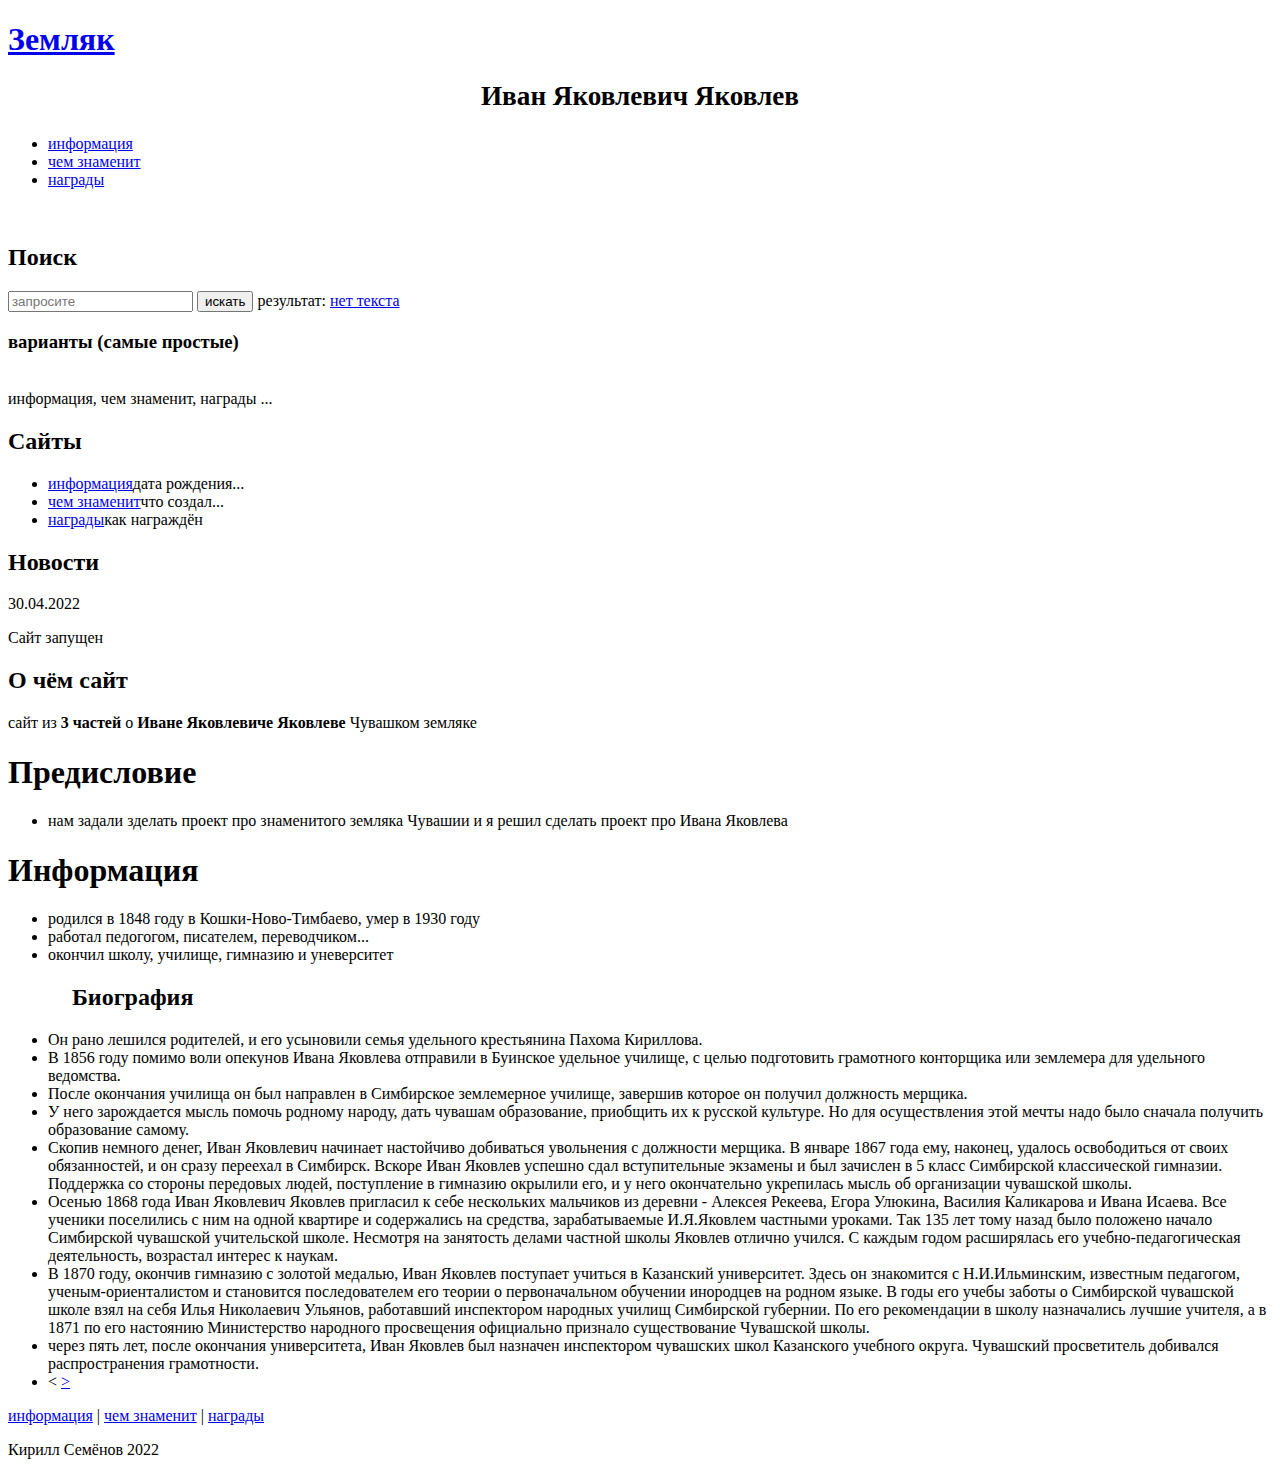
==== index.html @ 899ead4e "Add files via upload" ====
<!DOCTYPE html>
<html>
<head>
	<meta charset="utf-8">
	<title>Иван Яковлевич Яковлев</title>
	<meta name="desciption" content="земляки" />
	<meta name="keywords" content="земляки" />
	<link rel="stylesheet" href="https://drive.google.com/file/d/13cvvg9WFtT1do6S_IoL0Y3ttVMCgdTB8/view?usp=sharing">
	<script src="script.js"></script>
</head>
<body>
	<div class="main">
		<div class="header">
			<div class="logo">
				<div class="logo_text">
					<h1><a href="#">Земляк</a></h1>
					<h2 align="center" style="font-size: 1.7em;">Иван Яковлевич Яковлев</h2>
				</div>
			</div>
			<div class="manubar">
				<ul class="manu">
					<li class="selected"><a href="#">информация</a></li>
					<li><a href="чем знаменит.html">чем знаменит</a></li>
					<li><a href="награды.html">награды</a></li>
					<br>
					<br>
				</ul>
			</div>
		</div>
		<div class="site_content">
			<div class="sitebar">
				<div class="sidebar" title="введите запрос или нажмите на ссылку">
					<h2>Поиск</h2>
					<form method="post" action="#" id="search">
						<input type="search" class="poisk" name="search_field" placeholder="запросите" id="q" />
						<input type="button" class="btn" value="искать" onclick="h();" />
						результат: <a href="#" id="a">нет текста</a>
						<br>
						<h3 id="вар">варианты (самые простые)</h3>
						<br>
						<a onclick="b=this.innerHTML; q();">информация</a>, 
						<a onclick="b=this.innerHTML; w();">чем знаменит</a>, 
						<a onclick="b=this.innerHTML; e();">награды</a><span id="pfg"></span>
						<span id="m"><a onclick="r();" class="td">...</a></span>
						<span id="m_txt"><a onclick="b=this.innerHTML; q();">когда родился</a>, <a onclick="b=this.innerHTML; q();">когда умер</a>, <a onclick="b=this.innerHTML; q();">где родился</a>, <a onclick="b=this.innerHTML; q();">кем работал</a>, <a onclick="b=this.innerHTML; q();">что окончил</a>, <a onclick="b=this.innerHTML; q();">биография</a>, <a onclick="b=this.innerHTML; w();">что внёс</a>, <a onclick="b=this.innerHTML; w();">что создал</a>, <a onclick="b=this.innerHTML; e();">какие получил ордена</a>, <a onclick="b=this.innerHTML; e();">какие получил медали</a>, <a onclick="b=this.innerHTML; e();">какое получил звание</a></span>
						<script>n();</script>
					</form>
				</div>
				<div class="sidebar">
					<h2>Сайты</h2>
					<ul>
						<li class="selected"><a href="#">информация</a><span class="rating_sidebar">дата рождения...</span></li>
						<li class="selected"><a href="чем знаменит.html">чем знаменит</a><span class="rating_sidebar">что создал...</span></li>
						<li class="selected"><a href="награды.html">награды</a><span class="rating_sidebar">как награждён</span></li>
					</ul>
				</div>
				<div class="sidebar">
					<h2>Новости</h2>
					<span>30.04.2022</span>
					<p>Сайт запущен</p>
				</div>
				<div class="sidebar">
					<h2>О чём сайт</h2>
					<span>сайт из <b title="информация, чем знаменит, награды">3 частей</b> о <b title="выдающейся земляк Чувашии">Иване Яковлевиче Яковлеве</b> Чувашком земляке</span>
				</div>
			</div>
			<div class="content">
				<div class="before">
				<h1>Предисловие</h1>
				<ul>
					<li>нам задали зделать проект про <span class="b">знаменитого земляка Чувашии </span>и я решил сделать проект про <span class="b">Ивана Яковлева</span></li>
				</ul>
				</div>
				<h1 id="doc">Информация</h1>
				<ul>
					<li>родился <span class="b">в 1848 году в Кошки-Ново-Тимбаево</span>, умер <span class="b">в 1930 году</span></li>
					<li>работал <span class="b">педогогом, писателем, переводчиком...</span></li>
					<li>окончил <span class="b">школу, училище, гимназию и уневерситет</span></li>
					<div class="biography">
					<h2 style="margin-left: 1em;">Биография</h2>
					<li>Он рано <span class="b">лешился родителей, </span>и его <span class="b">усыновили семья</span> удельного крестьянина Пахома Кириллова.</li>
					<li>В 1856 году помимо воли опекунов <span class="b">Ивана Яковлева отправили в Буинское удельное училище</span>, с целью подготовить <span class="тире">грамотного конторщика </span>или <span class="b">землемера для удельного ведомства</span>.</li>
					<li>После окончания училища он <span class="b">был направлен в Симбирское землемерное училище, </span>завершив которое он <span class="тире">получил должность мерщика</span>.</li>
					<li>У него зарождается мысль помочь родному народу, дать чувашам образование, приобщить их к русской культуре. Но для осуществления этой мечты надо было сначала получить образование самому.</li>
					<li>Скопив немного денег, Иван Яковлевич начинает настойчиво <span class="b">добиваться увольнения </span>с должности мерщика. В январе 1867 года ему, наконец, удалось <span class="b">освободиться от своих обязанностей</span>, и он сразу <span class="b">переехал в Симбирск</span>. Вскоре Иван Яковлев <span class="b">успешно сдал вступительные экзамены и был зачислен в 5 класс Симбирской классической гимназии</span>. Поддержка со стороны передовых людей, поступление в гимназию окрылили его, и у него окончательно <span class="b">укрепилась мысль об организации чувашской школы</span>.</li>
					<li>Осенью 1868 года Иван Яковлевич Яковлев <span class="b">пригласил к себе нескольких мальчиков</span> из деревни - Алексея Рекеева, Егора Улюкина, Василия Каликарова и Ивана Исаева. Все ученики поселились с ним на одной квартире и содержались на средства, зарабатываемые И.Я.Яковлем частными уроками. Так 135 лет тому назад было <span class="b">положено начало Симбирской чувашской учительской школе</span>. Несмотря на занятость делами частной школы <span class="b">Яковлев отлично учился</span>. С каждым годом <span class="b">расширялась его учебно-педагогическая деятельность, возрастал интерес к наукам</span>.</li>
					<li>В 1870 году, окончив гимназию с золотой медалью, Иван Яковлев <span class="b">поступает учиться в Казанский университет</span>. <span class="b">Здесь он знакомится с Н.И.Ильминским</span>, известным педагогом, ученым-ориенталистом и становится <span class="b">последователем его теории о первоначальном обучении инородцев на родном языке</span>. В годы его учебы <span class="b">заботы о Симбирской чувашской школе взял на себя Илья Николаевич Ульянов</span>, работавший инспектором народных училищ Симбирской губернии. <span class="b">По его рекомендации в школу назначались лучшие учителя</span>, а в 1871 по его настоянию Министерство народного просвещения <span class="b">официально признало существование Чувашской школы</span>.</li>
					<li>через пять лет, после окончания университета, Иван Яковлев был <span class="b">назначен инспектором чувашских школ Казанского учебного округа</span>. Чувашский просветитель добивался распространения грамотности<span class="b">.</li>
					<div class="perexod"><li><a class="not_perexod"><</a> <a href="чем знаменит.html">></a></li></div>
					</div>
				</ul>
			</div>
		</div>
			<div class="footer">
				<p>
					<a href="#">информация</a> |
					<a href="чем знаменит.html">чем знаменит</a> |
					<a href="награды.html">награды</a>
				</p>
				<p>Кирилл Семёнов 2022</p>
			</div>
		</div>
	</div>
</body>
</html>
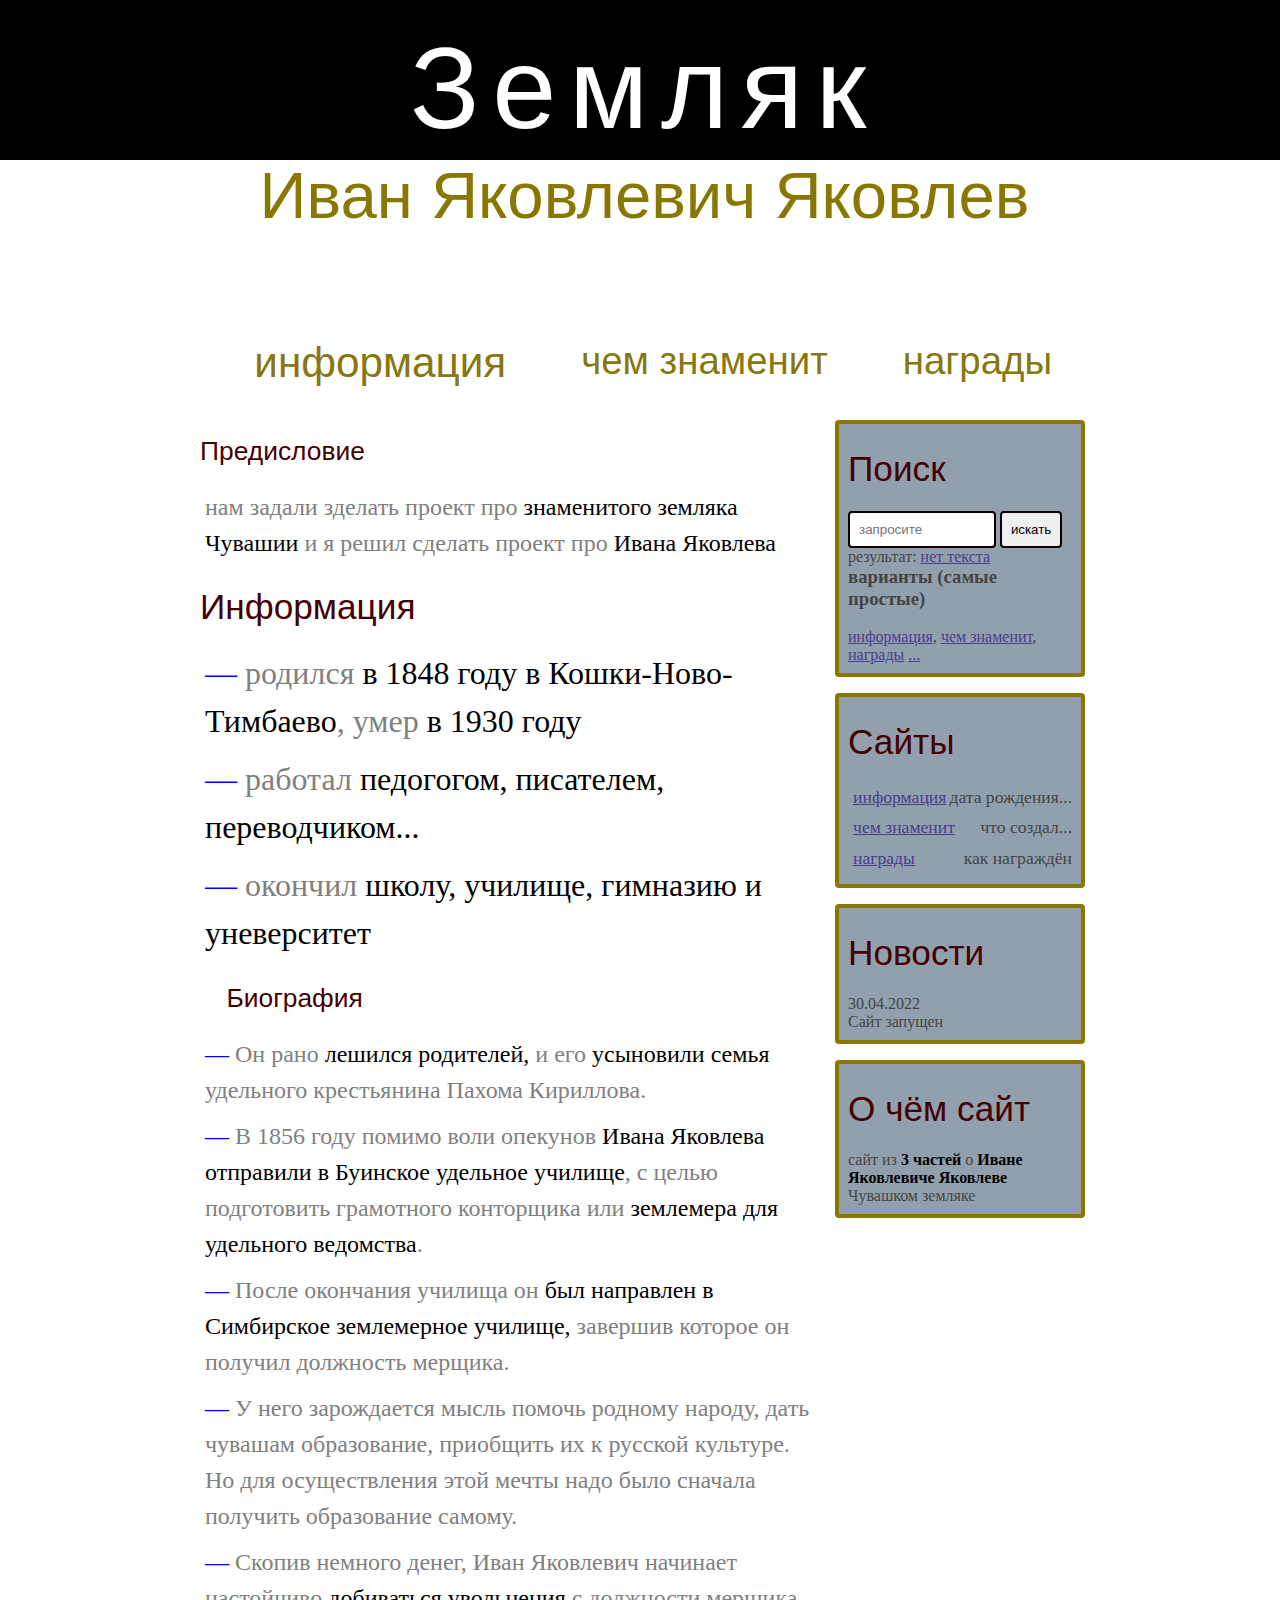
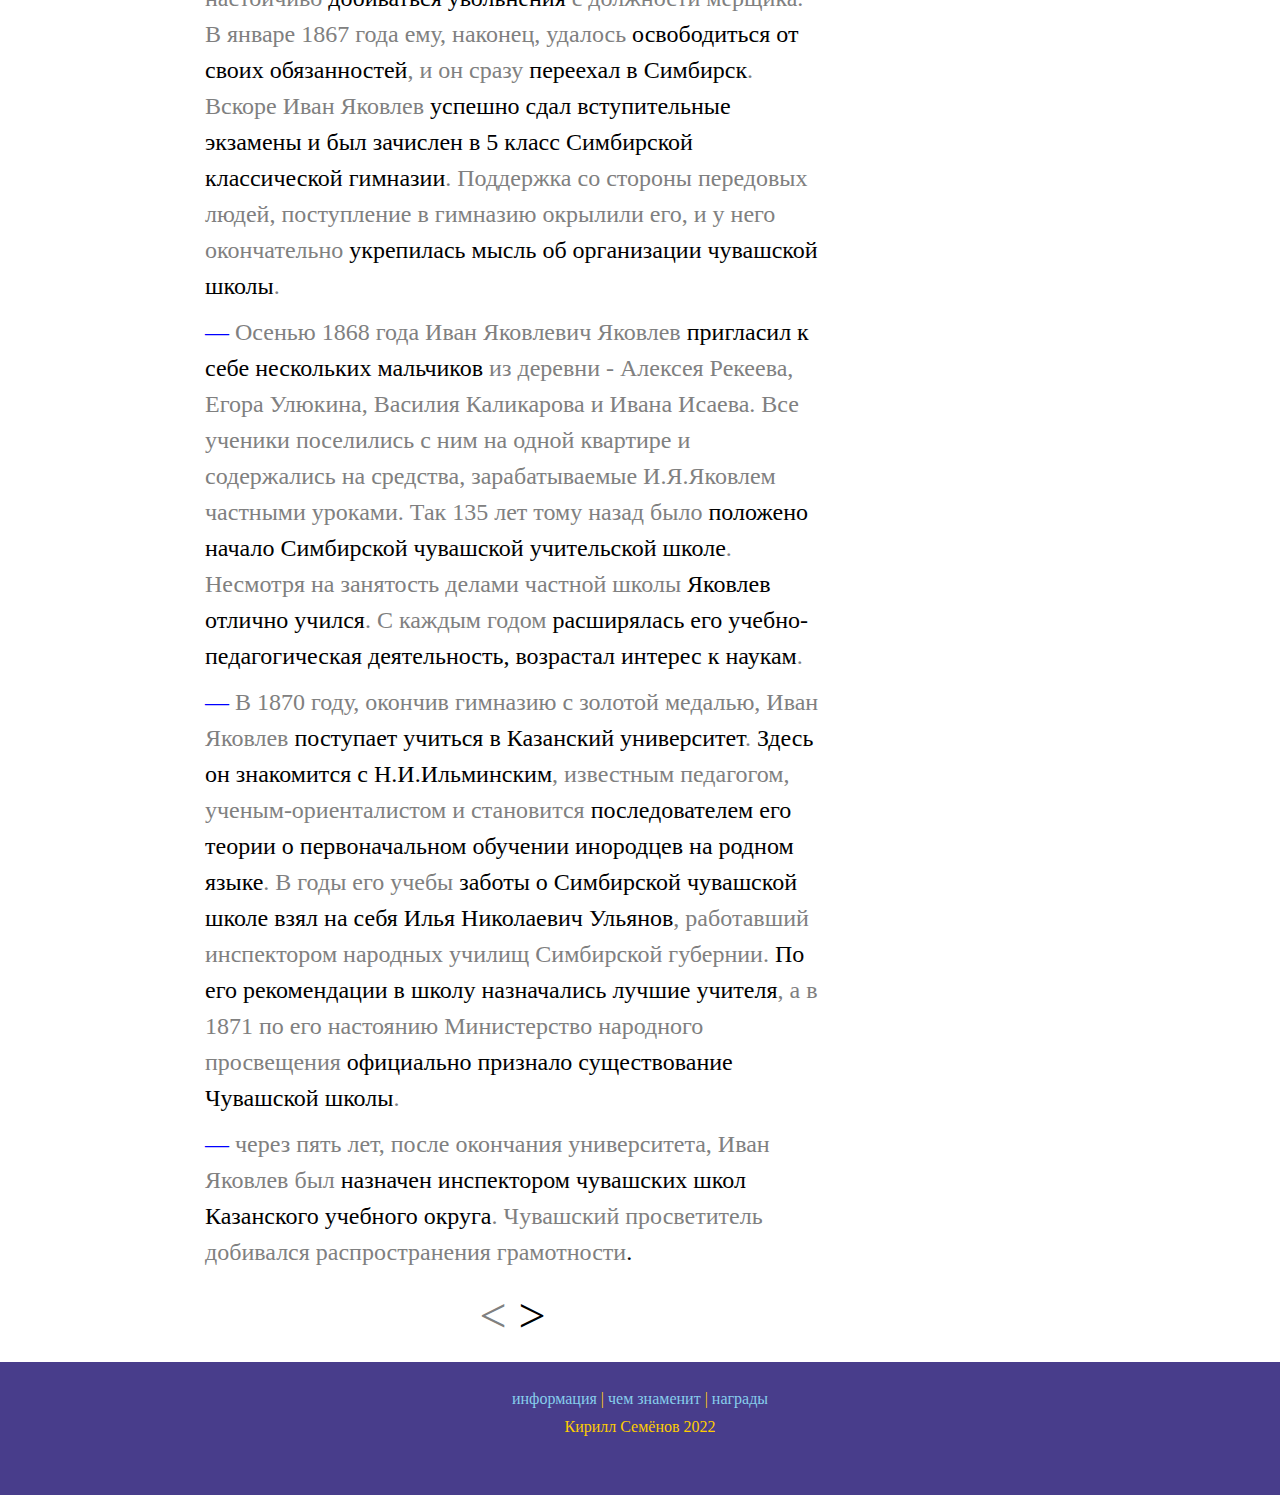
==== commit 662ec7e5: "Update index.html" ====
--- a/index.html
+++ b/index.html
@@ -5,7 +5,7 @@
 	<title>Иван Яковлевич Яковлев</title>
 	<meta name="desciption" content="земляки" />
 	<meta name="keywords" content="земляки" />
-	<link rel="stylesheet" href="https://drive.google.com/file/d/13cvvg9WFtT1do6S_IoL0Y3ttVMCgdTB8/view?usp=sharing">
+	<link rel="stylesheet" href="style.css">
 	<script src="script.js"></script>
 </head>
 <body>
@@ -102,4 +102,4 @@
 		</div>
 	</div>
 </body>
-</html>+</html>
--- a/style.css
+++ b/style.css
@@ -0,0 +1,334 @@
+*{
+	margin: 0;
+	padding: 0;
+	cursor: default;
+}
+body{
+	font-size: 1em;
+	background-color: #fff;
+	color: #555;
+}
+input[type="text"],input[type="password"],input[type="search"]{
+	color: #100;
+	width: 66%;
+	padding: 9px;
+}
+input, textarea{
+	outline: none;
+	border: none;
+	border: solid 2px #100;
+}
+h1, h2{
+	font: normal 220% 'century gothic', arial;
+	margin: 0 0 16px 0;
+	padding:16px 0 6px 0;
+	color: #400;
+}
+ul{
+	margin: 2px 0 22px 17;
+}
+ul li{
+	margin: 0 0 6px 0;
+	padding: 0 0 4px 5px;
+	line-height: 1.5em;
+}
+.header{
+	background-color: black;
+	height: 160px;
+	font-size: 2.4em;
+	margin-left: 0px;
+	margin-right: 0px;
+	min-width: 1100px;
+	text-align: center;
+}
+a:hover{
+	outline: none;
+	text-decoration: none;
+	color: green;
+	cursor: pointer;
+}
+.main,.logo,.manubar,.site_content,.footer{
+	margin-left: auto;
+	margin-right: auto;
+}
+.logo{
+	width: 820px;
+	padding-bottom: 99px;
+}
+.logo h1,.logo h2{
+	font: normal 300% 'century gothic',arial,sans-serif;
+	margin: 0 0 0 9px;
+}
+.logo_text h1, .logo_text h1 a, .logo_text h1 a:hover{
+	padding: 22px 0 0 0;
+	color: #fff;
+	letter-spacing: 0.11em;
+	text-decoration: none;
+}
+.logo_text h2{
+	font-size: 3.5em;
+	padding: 4px 0 0 0;
+	color: #870;
+}
+.manubar{
+	width: 900px;
+	height: 46px;
+}
+ul.manu{
+	float: right;
+}
+ul.manu li{
+	float: left;
+	padding: 0 0 0 9px;
+	list-style: none;
+	margin: 1px 2px 0 0;
+}
+ul.manu li a{
+	font: normal 100% 'trebucher ms',sans-serif;
+	display: block;
+	height: 29px;
+	padding: 6px 36px 5px 28px;
+	color: #871;
+	text-decoration: none;
+}
+hr{
+	border: solid 3px #f3f3f3;
+}
+.site_content{
+	width: 890px;
+	overflow: hidden;
+	margin: 20px auto 0 auto;
+	background-color: white;
+}
+.sitebar{
+	float: right;
+	width: 224px;
+}
+.sidebar{
+	float: right;
+	width: 224px;
+	padding: 4%;
+	margin: 0 0 16px 0;
+	border: solid 4px #870;
+	border-radius: 4px;
+	background-color: #789c;
+}
+.btn{
+	padding: 9px;
+	background-color: fff;
+}
+input{
+	border-radius: 4px;
+	cursor: pointer;
+}
+.sidebar{
+	color: #444;
+}
+.lables_passred_text{
+	float-size: 0.7em;
+	margin-top: 9%;
+	margin-left: 4%;
+}
+.sidebar ul{
+	margin: 0;
+}
+.sidebar ul li{
+	list-style-type: none;
+	margin: 0;
+}
+.sidebar .rating_sidebar{
+	float: right;
+}
+.content{
+	text-align: left;
+	width: 620px;
+	padding: 0 0 0 5px;
+	float: left;
+}
+.content a{
+	text-decoration: none;
+}
+.posts, .posts_content{
+	font-size: 1em;
+}
+.info_film_page{
+	margin-top: 2%;
+	margin-bottom: 4%;
+}
+.info_film_page .label{
+	font-size: 1.2em;
+}
+.info_film_page .value{
+	font-size: 1.2em;
+	color: #00FF00;
+	margin-right: 2%;
+}
+.description_film{
+	margin-bottom: 15%;
+}
+.description_film img{
+	border-radius: 5px;
+	border: solid 5px #dad5d7;
+	width: 8em;
+	height: 12em;
+}
+.revievs{
+	margin-bottom: 4%;
+	font-size: 0.75em;
+}
+.reviev_name{
+	background-color: #7268ad;
+	color: white;
+	padding: 1%;
+	border-top-left-radius: 5px;
+	border-top-right-radius: 5px;
+}
+.reviev_text{
+	padding-top: 2%;
+	padding-bottom: 2%;
+	padding-left: 2%;
+}
+.send{
+	margin-bottom: 4%;
+	margin-top: 5%;
+}
+.send input[type="text"], textarea{
+	border: solid 1px #00ff00;
+	margin-bottom: 1%;
+}
+.send input[type="text"]{
+	width: 95%;
+}
+.send textarea{
+	width: 600px;
+	height: 400px;
+	color: darkcyan;
+}
+.send input[type="submit"]{
+	background-color: #00ff00;
+	padding: 3%;
+	color: fff;
+	border-radius: 5%;
+}
+.footer{
+	width: 100%;
+	height: 100px;
+	padding: 28px 0 5px 0;
+	text-align: center;
+	background-color: darkslateblue;
+	color: #ffcc00;
+	margin-left: 0px;
+	margin-right: 0px;
+	min-width: 900px;
+}
+.footer a{
+	color: skyblue;
+	text-decoration: none;
+}
+.footer a:hover{
+	color: #ffffff;
+	text-decoration: none;
+}
+.footer p{
+	padding: 0 0 10px 0;
+}
+q::before {
+  	content: "«";
+  	color: blue;
+  	font-size: 40px;
+}
+q::after {
+  	content: "»";
+  	color: red;
+  	font-size: 40px;
+}
+q{
+	font-size: 40px;
+}
+.content li::before{
+	content: "— ";
+	color: blue;
+}
+.content li{
+	color: gray;
+}
+.content li{
+	font-size: 2em;
+}
+.b{
+	color: black;
+}
+a:active{
+	color: #003399;
+}
+.footer a:active{
+	color: black;
+}
+b{
+	color: black;
+}
+.poisk:hover{
+	background-color: #e6e6e6;
+}
+.td{
+	text-decoration: underline;
+}
+.biography, .before{
+	font-size: 0.75em;
+}
+.selected{
+	font-size: 1.1em;
+}
+.before li:before, .perexod li:before{
+	content: none;
+}
+.sidebar a{
+	color: darkslateblue;
+	text-decoration: underline;
+}
+.sidebar a:hover{
+	color: green;
+}
+.sidebar a:active{
+	color: blue;
+}
+.perexod{
+	text-align: center;
+	text-decoration: none;
+	font-size: 2em;
+}
+.perexod a{
+	color: black;
+}
+.perexod a:hover{
+	color: black;
+}
+.perexod a:active{
+	color: black;
+}
+.perexod .not_perexod{
+	color: gray;
+}
+.perexod .not_perexod:hover{
+	color: gray;
+}
+.perexod .not_perexod:active{
+	color: gray;
+}
+body::-webkit-scrollbar {
+  	width: 20px;
+}
+body::-webkit-scrollbar-track {
+  	background: #c1c1c1;
+  	border-radius: 10px;
+}
+body::-webkit-scrollbar-thumb {
+  	background-color: #ffcc00;
+  	border-radius: 10px;
+}
+body::-webkit-scrollbar-thumb:hover {
+  	background-color: yellow;
+}
+body::-webkit-scrollbar-thumb:active {
+  	background-color: skyblue;
+}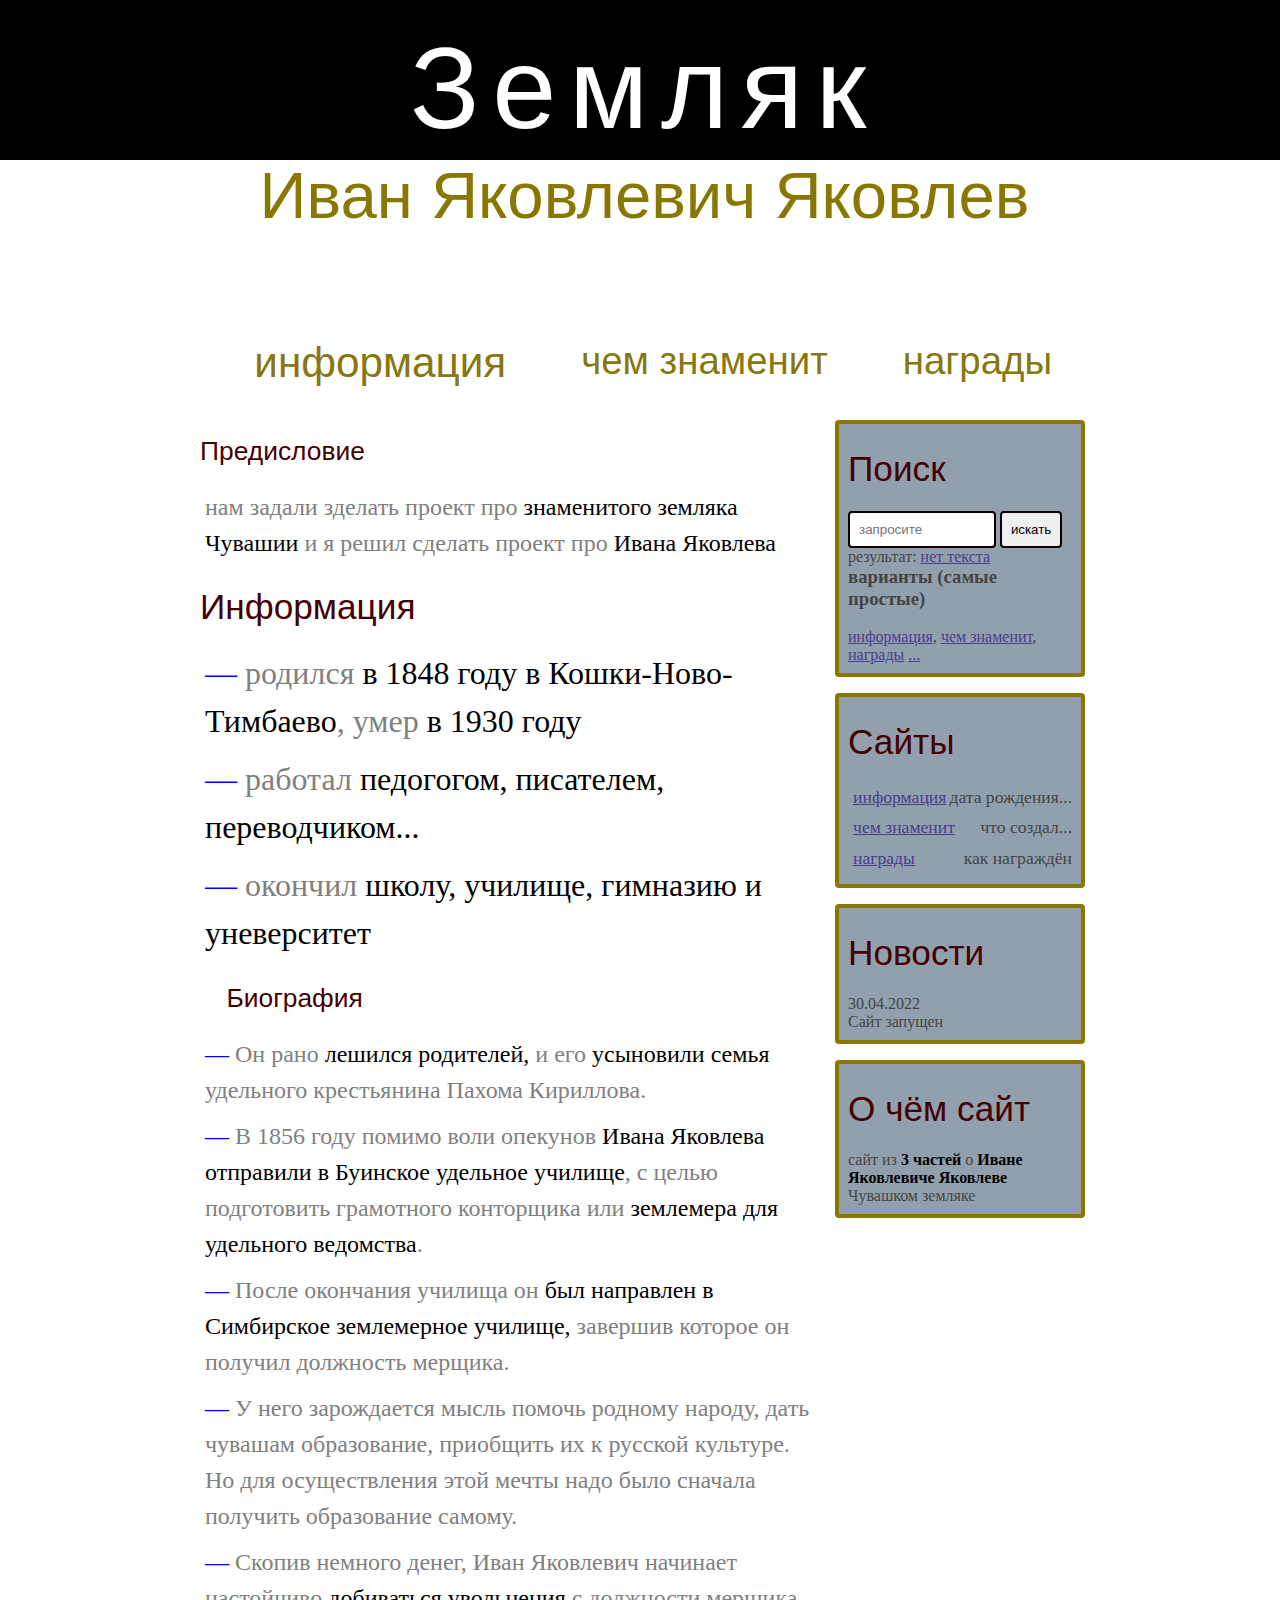
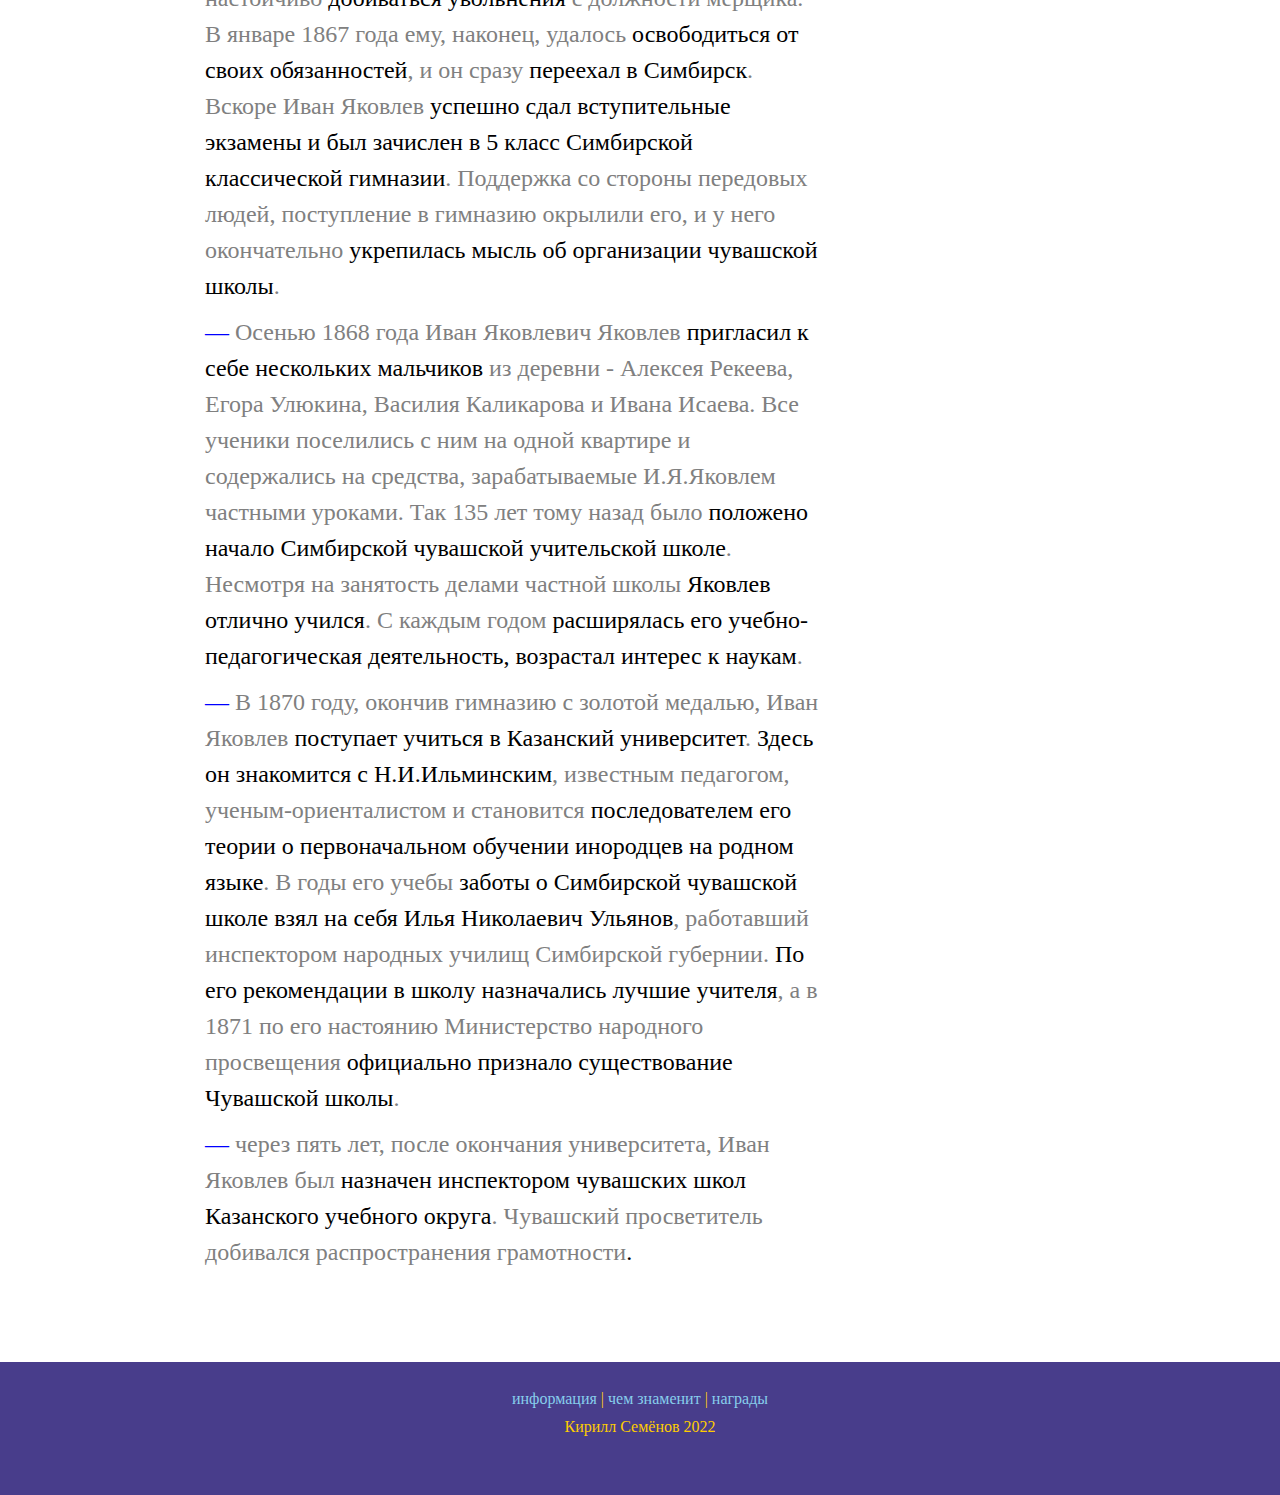
==== commit 5aa59d80: "Update index.html" ====
--- a/index.html
+++ b/index.html
@@ -86,7 +86,7 @@
 					<li>Осенью 1868 года Иван Яковлевич Яковлев <span class="b">пригласил к себе нескольких мальчиков</span> из деревни - Алексея Рекеева, Егора Улюкина, Василия Каликарова и Ивана Исаева. Все ученики поселились с ним на одной квартире и содержались на средства, зарабатываемые И.Я.Яковлем частными уроками. Так 135 лет тому назад было <span class="b">положено начало Симбирской чувашской учительской школе</span>. Несмотря на занятость делами частной школы <span class="b">Яковлев отлично учился</span>. С каждым годом <span class="b">расширялась его учебно-педагогическая деятельность, возрастал интерес к наукам</span>.</li>
 					<li>В 1870 году, окончив гимназию с золотой медалью, Иван Яковлев <span class="b">поступает учиться в Казанский университет</span>. <span class="b">Здесь он знакомится с Н.И.Ильминским</span>, известным педагогом, ученым-ориенталистом и становится <span class="b">последователем его теории о первоначальном обучении инородцев на родном языке</span>. В годы его учебы <span class="b">заботы о Симбирской чувашской школе взял на себя Илья Николаевич Ульянов</span>, работавший инспектором народных училищ Симбирской губернии. <span class="b">По его рекомендации в школу назначались лучшие учителя</span>, а в 1871 по его настоянию Министерство народного просвещения <span class="b">официально признало существование Чувашской школы</span>.</li>
 					<li>через пять лет, после окончания университета, Иван Яковлев был <span class="b">назначен инспектором чувашских школ Казанского учебного округа</span>. Чувашский просветитель добивался распространения грамотности<span class="b">.</li>
-					<div class="perexod"><li><a class="not_perexod"><</a> <a href="чем знаменит.html">></a></li></div>
+					<div class="perexod"><li><a class="not_perexod"></a> <a href="чем знаменит.html"></a></li></div>
 					</div>
 				</ul>
 			</div>
